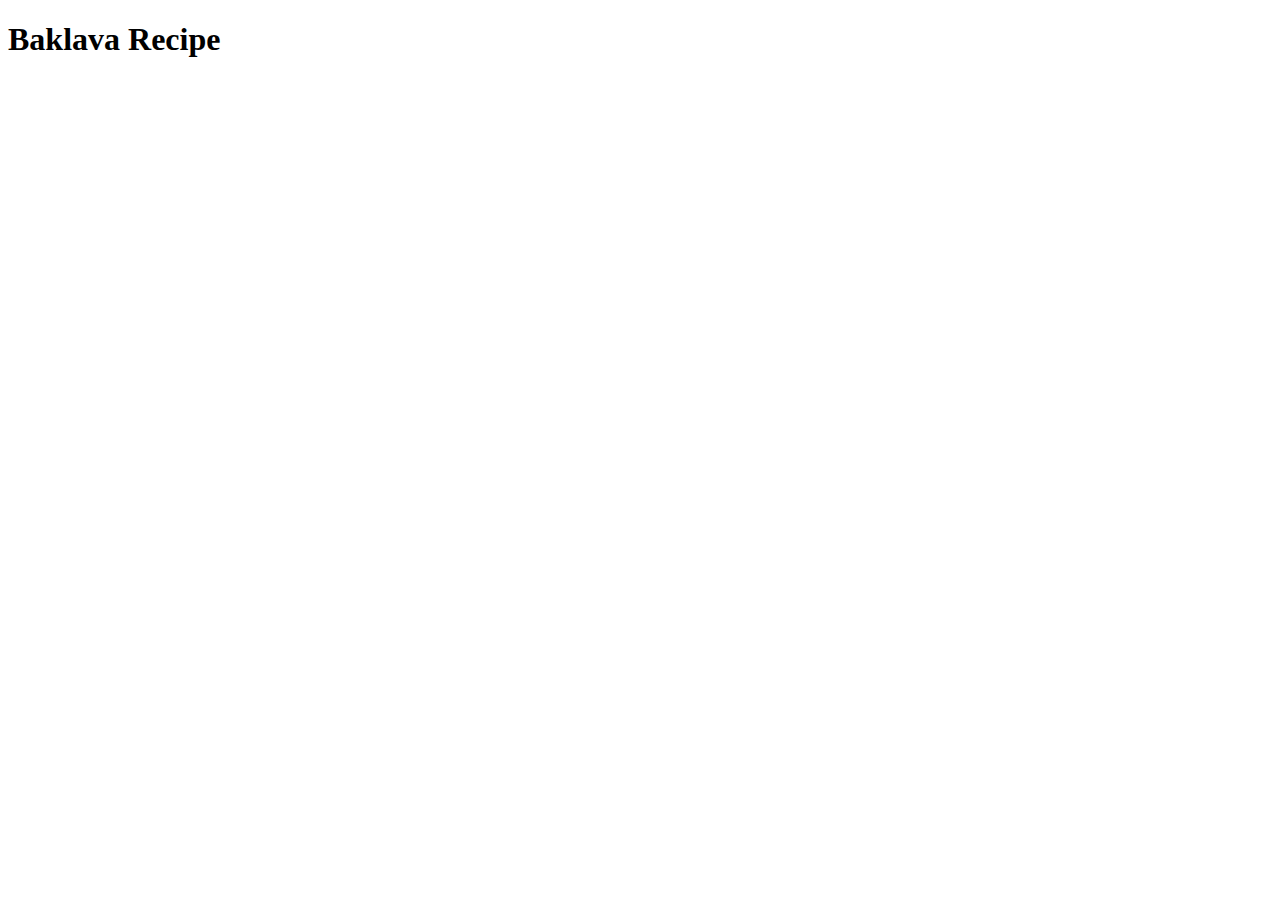
==== recipes/baklava.html @ 4a1da587 "Added recipes folder and html file" ====
<!DOCTYPE html>
<html lang="en">
<head>
    <meta charset="UTF-8">
    <meta http-equiv="X-UA-Compatible" content="IE=edge">
    <meta name="viewport" content="width=device-width, initial-scale=1.0">
    <title>Baklava</title>
</head>
<body>
    <h1>Baklava Recipe</h1>
</body>
</html>
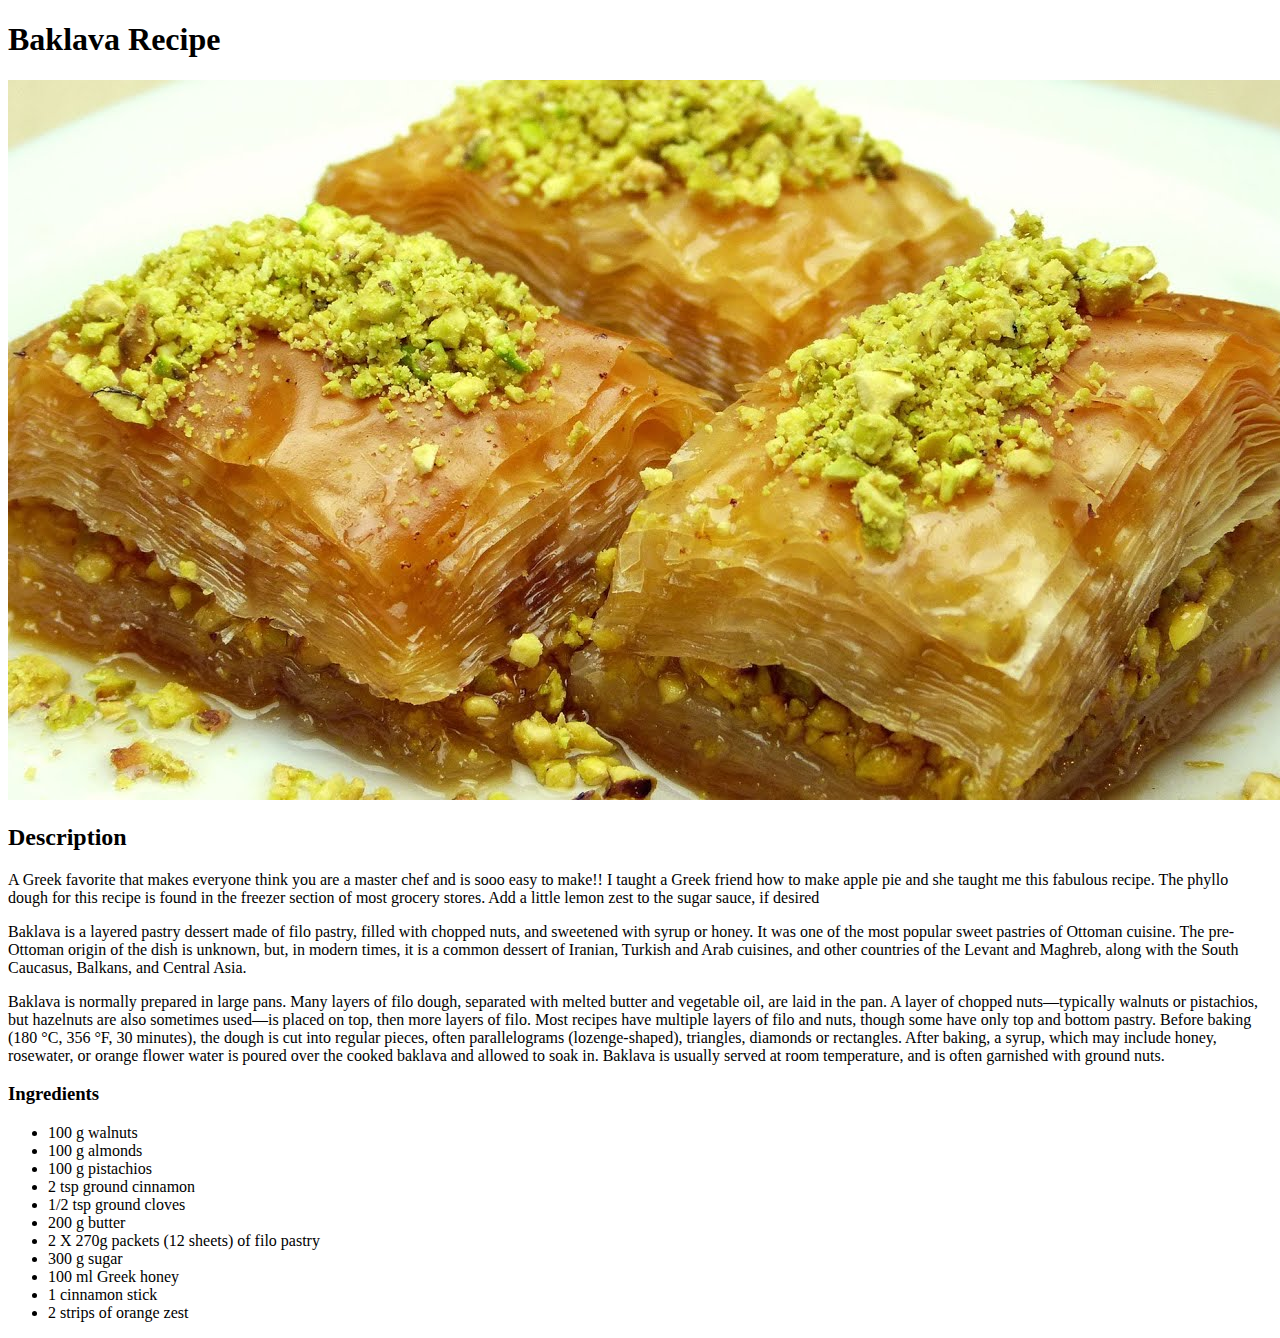
==== commit 91bae31e: "Page link added to index + Baklava image and text added" ====
--- a/recipes/baklava.html
+++ b/recipes/baklava.html
@@ -8,5 +8,39 @@
 </head>
 <body>
     <h1>Baklava Recipe</h1>
+    <img src="/images/baklava_image.jpg" alt="Baklava">
+    <h2>Description</h2>
+    <p>
+        A Greek favorite that makes everyone think you are a master chef and is sooo easy to make!!
+        I taught a Greek friend how to make apple pie and she taught me this fabulous recipe.
+        The phyllo dough for this recipe is found in the freezer section of most grocery stores.
+        Add a little lemon zest to the sugar sauce, if desired
+    </p>
+    <p>
+        Baklava  is a layered pastry dessert made of filo pastry, filled with chopped nuts, and sweetened with syrup or honey. It was one of the most popular sweet pastries of Ottoman cuisine.
+        The pre-Ottoman origin of the dish is unknown, but, in modern times, it is a common dessert of Iranian, Turkish and Arab cuisines, and other countries of the Levant and Maghreb, along with the South Caucasus, Balkans, and Central Asia.
+    </p>
+    <p>
+        Baklava is normally prepared in large pans. Many layers of filo dough, separated with melted butter and vegetable oil, are laid in the pan. A layer of chopped nuts—typically walnuts or pistachios, but hazelnuts are also sometimes used—is placed on top, then more layers of filo. Most recipes have multiple layers of filo and nuts, though some have only top and bottom pastry.
+
+        Before baking (180 °C, 356 °F, 30 minutes), the dough is cut into regular pieces, often parallelograms (lozenge-shaped), triangles, diamonds or rectangles. After baking, a syrup, which may include honey, rosewater, or orange flower water is poured over the cooked baklava and allowed to soak in.
+        
+        Baklava is usually served at room temperature, and is often garnished with ground nuts.
+    </p>
+    <h3>Ingredients</h3>
+    <ul>
+        <li>100 g walnuts</li>
+        <li>100 g almonds</li>
+        <li>100 g pistachios</li>
+        <li>2 tsp ground cinnamon</li>
+        <li>1/2 tsp ground cloves</li>
+        <li>200 g butter</li>
+        <li>2 X 270g packets (12 sheets) of filo pastry</li>
+        <li>300 g sugar</li>
+        <li>100 ml Greek honey</li>
+        <li>1 cinnamon stick</li>
+        <li>2 strips of orange zest</li>
+    </ul>
+
 </body>
 </html>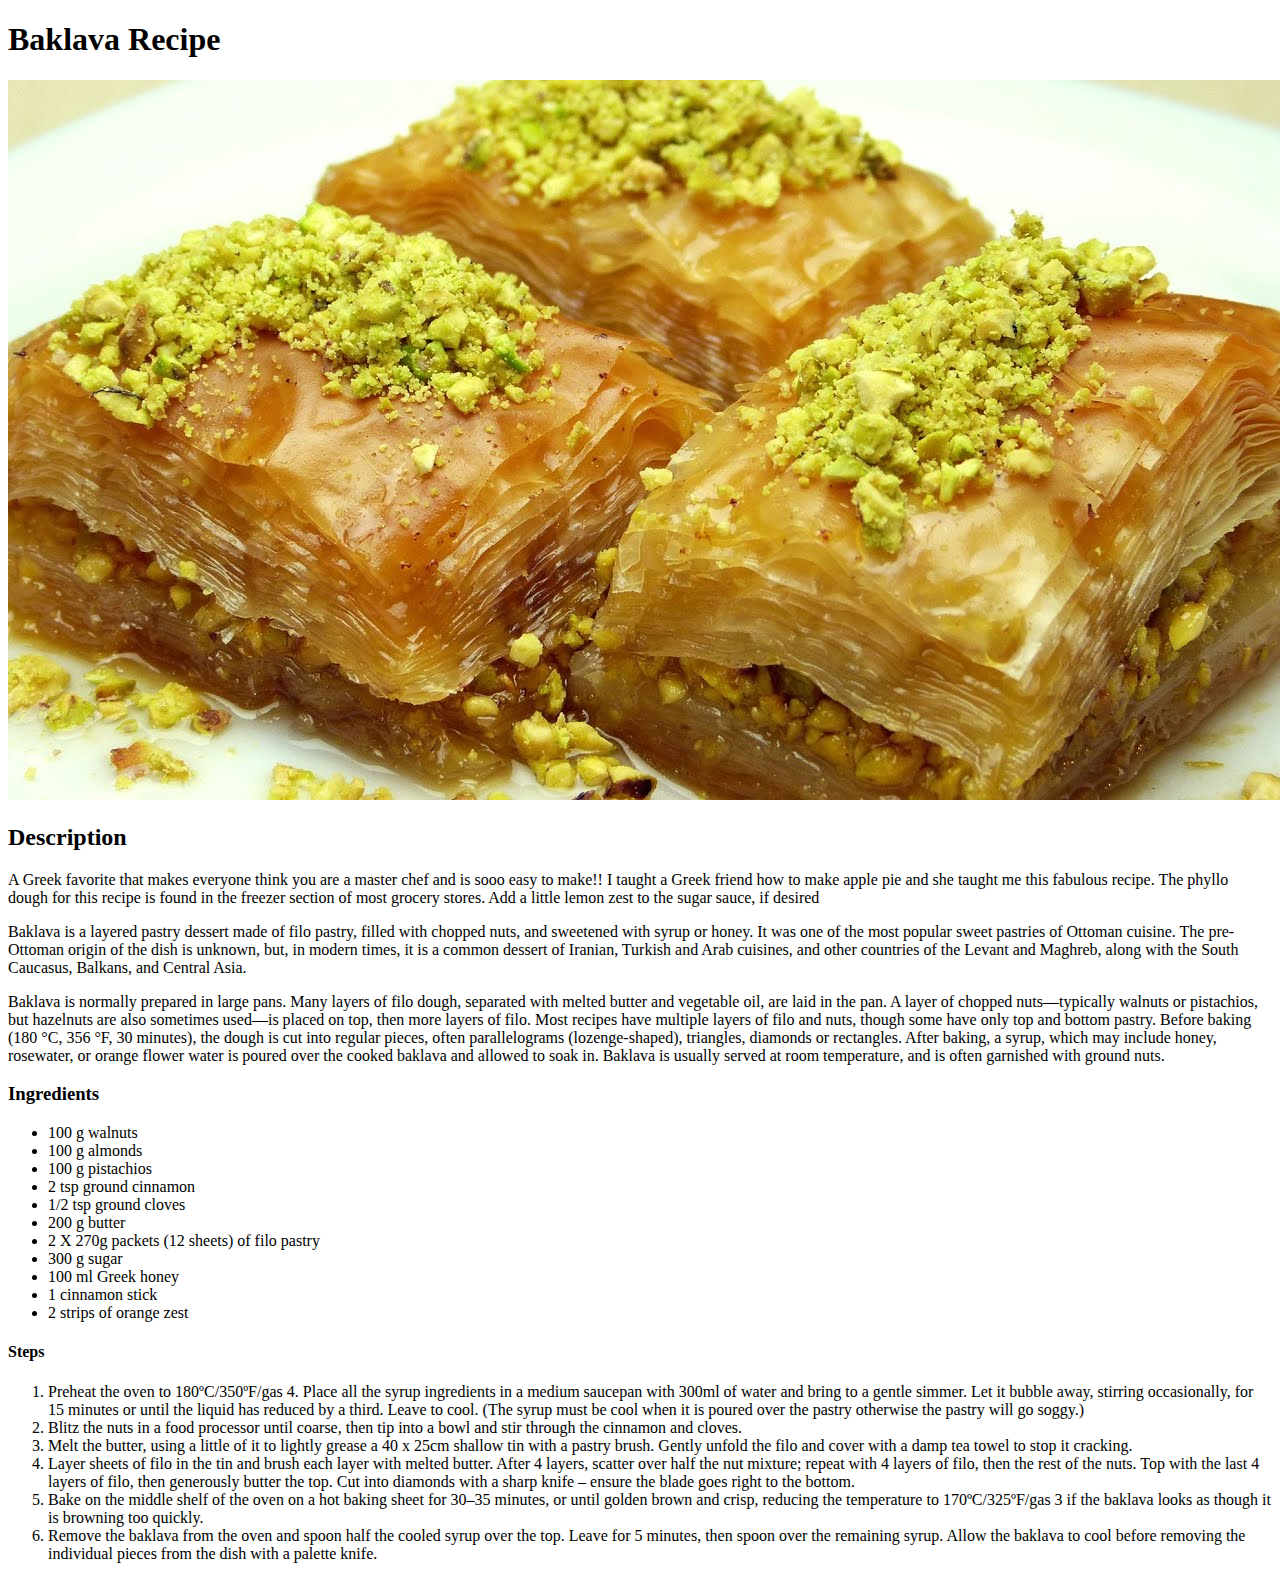
==== commit ab83b84a: "Additional recipe page created" ====
--- a/recipes/baklava.html
+++ b/recipes/baklava.html
@@ -42,5 +42,16 @@
         <li>2 strips of orange zest</li>
     </ul>
 
+    <h4>Steps</h4>
+    <ol>
+        <li>Preheat the oven to 180ºC/350ºF/gas 4. Place all the syrup ingredients in a medium saucepan with 300ml of water and bring to a gentle simmer. Let it bubble away, stirring occasionally, for 15 minutes or until the liquid has reduced by a third. Leave to cool. (The syrup must be cool when it is poured over the pastry otherwise the pastry will go soggy.)</li>
+        <li>Blitz the nuts in a food processor until coarse, then tip into a bowl and stir through the cinnamon and cloves.</li>
+        <li>Melt the butter, using a little of it to lightly grease a 40 x 25cm shallow tin with a pastry brush. Gently unfold the filo and cover with a damp tea towel to stop it cracking.</li>
+        <li>Layer sheets of filo in the tin and brush each layer with melted butter. After 4 layers, scatter over half the nut mixture; repeat with 4 layers of filo, then the rest of the nuts. Top with the last 4 layers of filo, then generously butter the top. Cut into diamonds with a sharp knife – ensure the blade goes right to the bottom.</li>
+        <li>Bake on the middle shelf of the oven on a hot baking sheet for 30–35 minutes, or until golden brown and crisp, reducing the temperature to 170ºC/325ºF/gas 3 if the baklava looks as though it is browning too quickly.</li>
+        <li>Remove the baklava from the oven and spoon half the cooled syrup over the top. Leave for 5 minutes, then spoon over the remaining syrup. Allow the baklava to cool before removing the individual pieces from the dish with a palette knife.
+        </li>
+    </ol>
+
 </body>
 </html>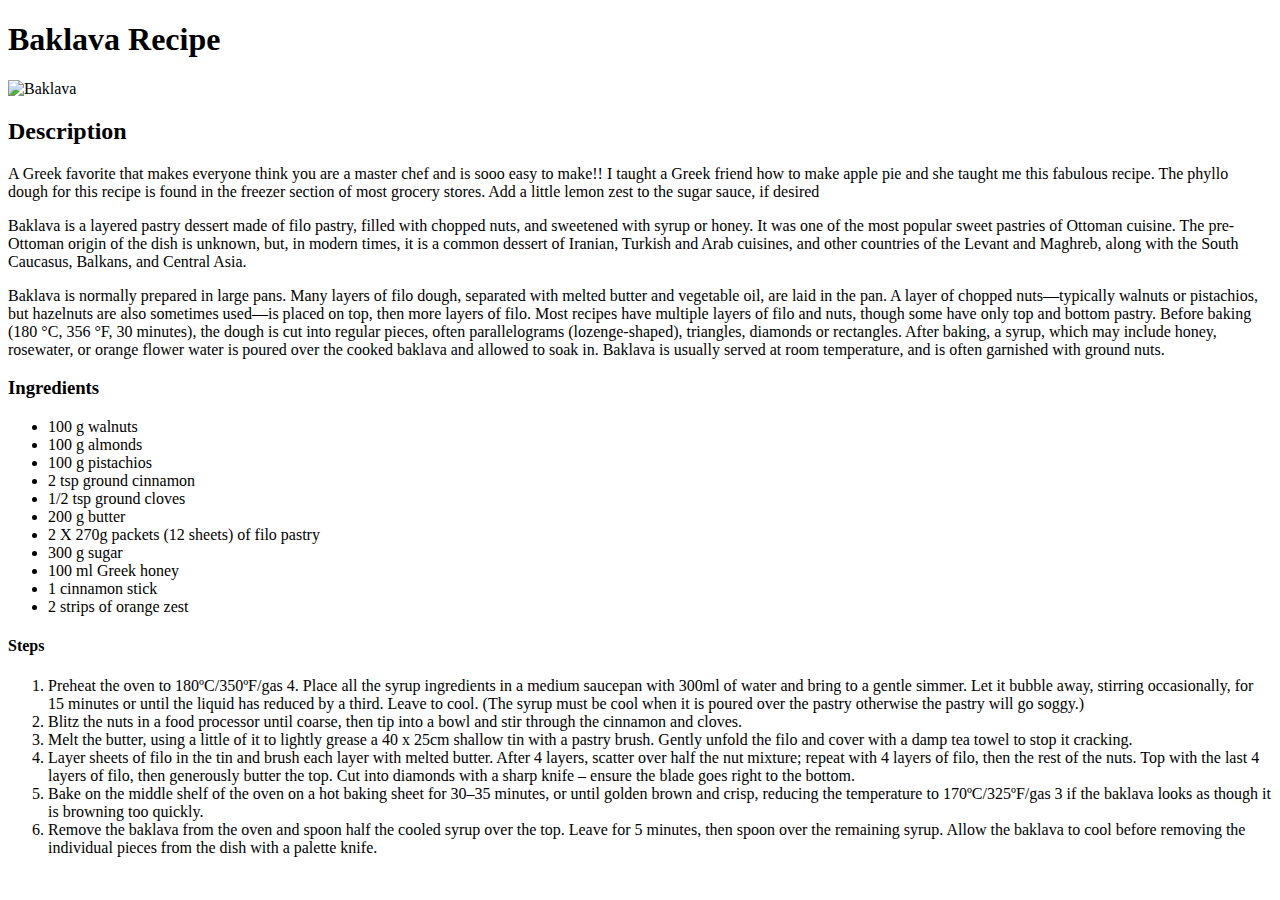
==== commit 88f93994: "Fixded web page links" ====
--- a/recipes/baklava.html
+++ b/recipes/baklava.html
@@ -8,7 +8,7 @@
 </head>
 <body>
     <h1>Baklava Recipe</h1>
-    <img src="/images/baklava_image.jpg" alt="Baklava">
+    <img src="images/baklava_image.jpg" alt="Baklava">
     <h2>Description</h2>
     <p>
         A Greek favorite that makes everyone think you are a master chef and is sooo easy to make!!
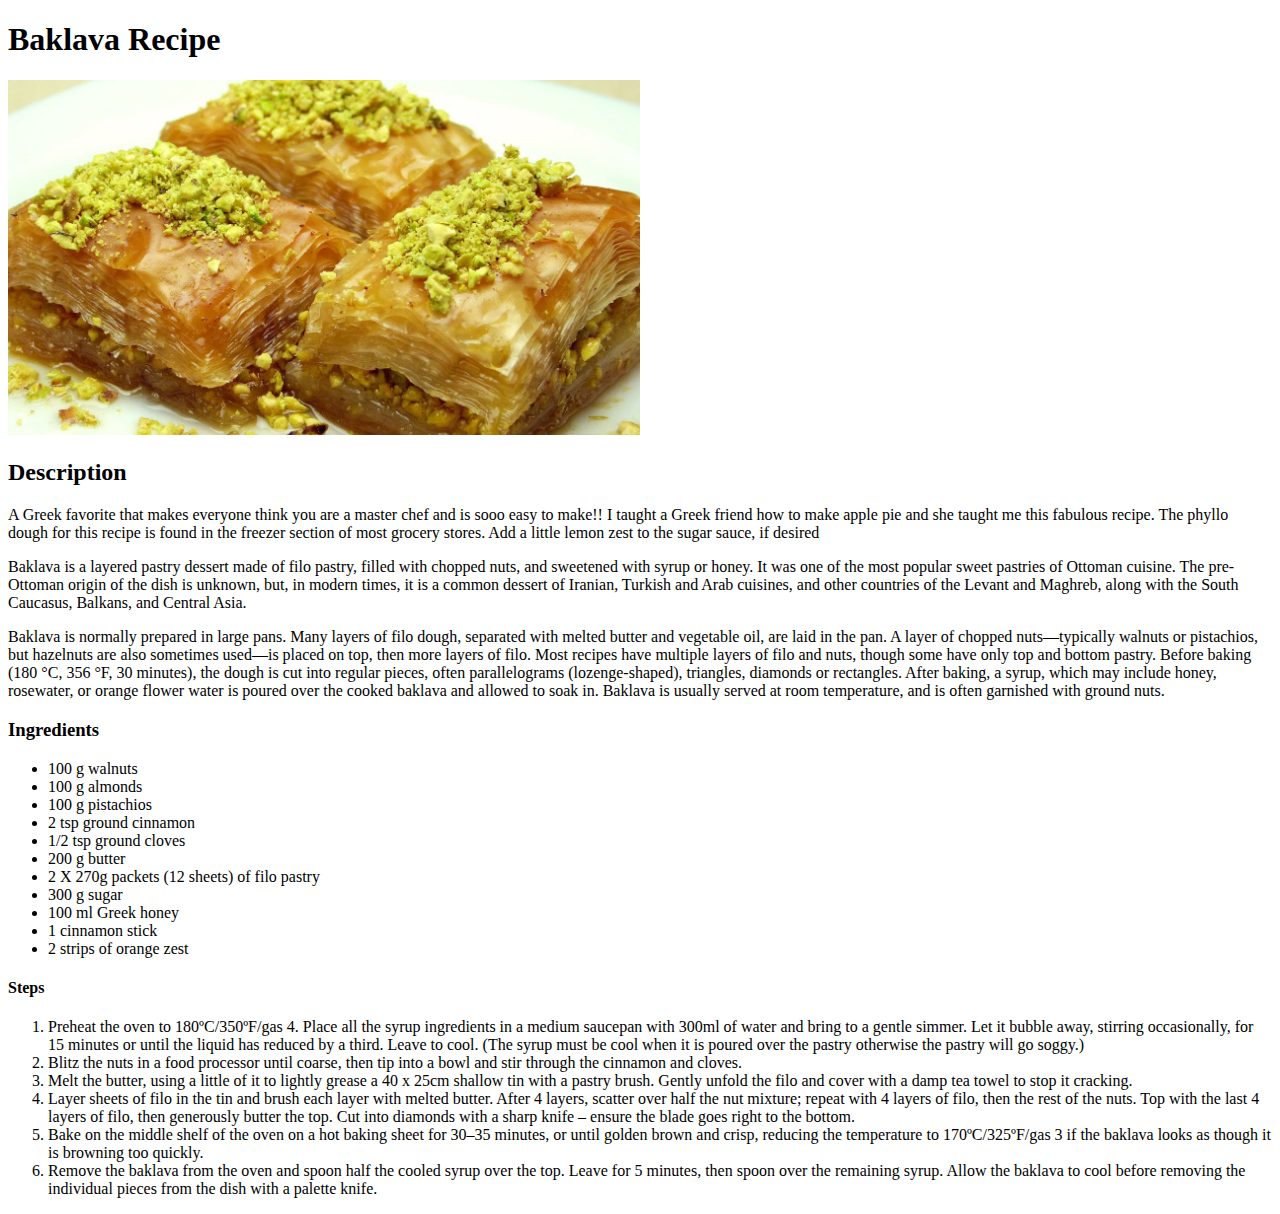
==== commit 1216163d: "Fixed image path not working and downsized images" ====
--- a/recipes/baklava.html
+++ b/recipes/baklava.html
@@ -8,7 +8,7 @@
 </head>
 <body>
     <h1>Baklava Recipe</h1>
-    <img src="images/baklava_image.jpg" alt="Baklava">
+    <img src="../images/baklava_image.jpg" width="50%" height="auto" alt="Baklava">
     <h2>Description</h2>
     <p>
         A Greek favorite that makes everyone think you are a master chef and is sooo easy to make!!
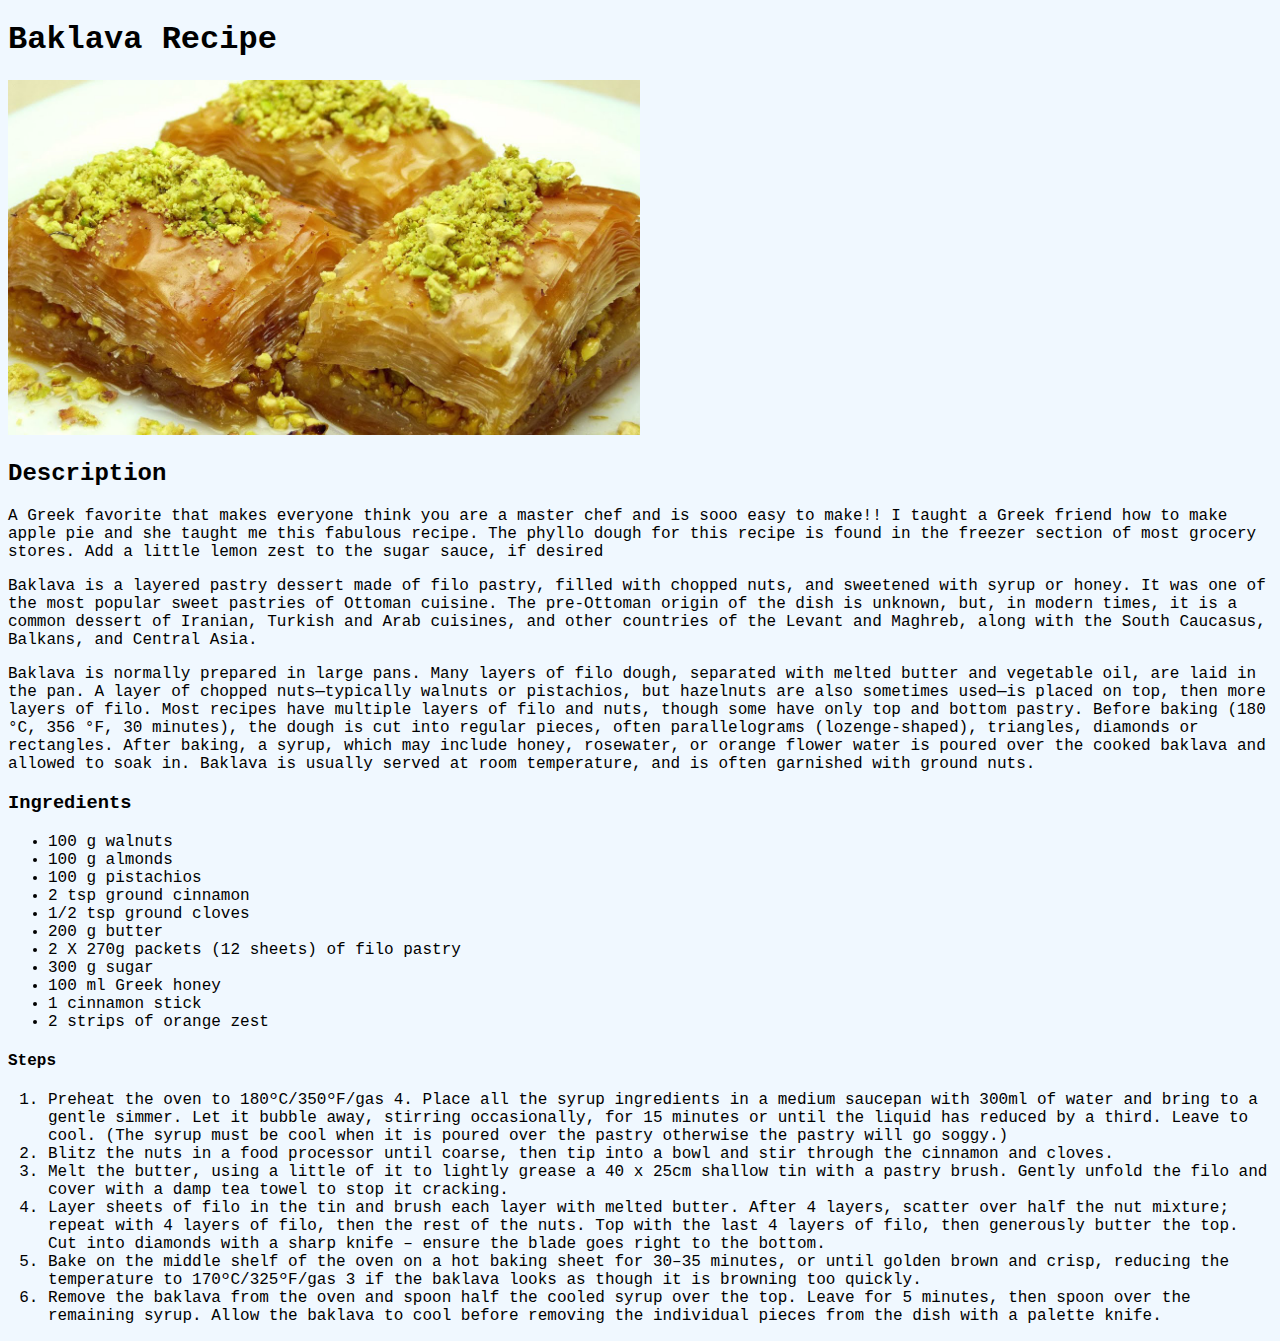
==== commit 9a09766f: "Added css stylesheet to project and basic website styling (Background colour and font family)" ====
--- a/recipes/baklava.html
+++ b/recipes/baklava.html
@@ -4,6 +4,7 @@
     <meta charset="UTF-8">
     <meta http-equiv="X-UA-Compatible" content="IE=edge">
     <meta name="viewport" content="width=device-width, initial-scale=1.0">
+    <link rel="stylesheet" href="../style.css">
     <title>Baklava</title>
 </head>
 <body>
--- a/style.css
+++ b/style.css
@@ -0,0 +1,4 @@
+body{
+    background-color:aliceblue;
+    font-family: 'Courier New', Courier, monospace;
+}